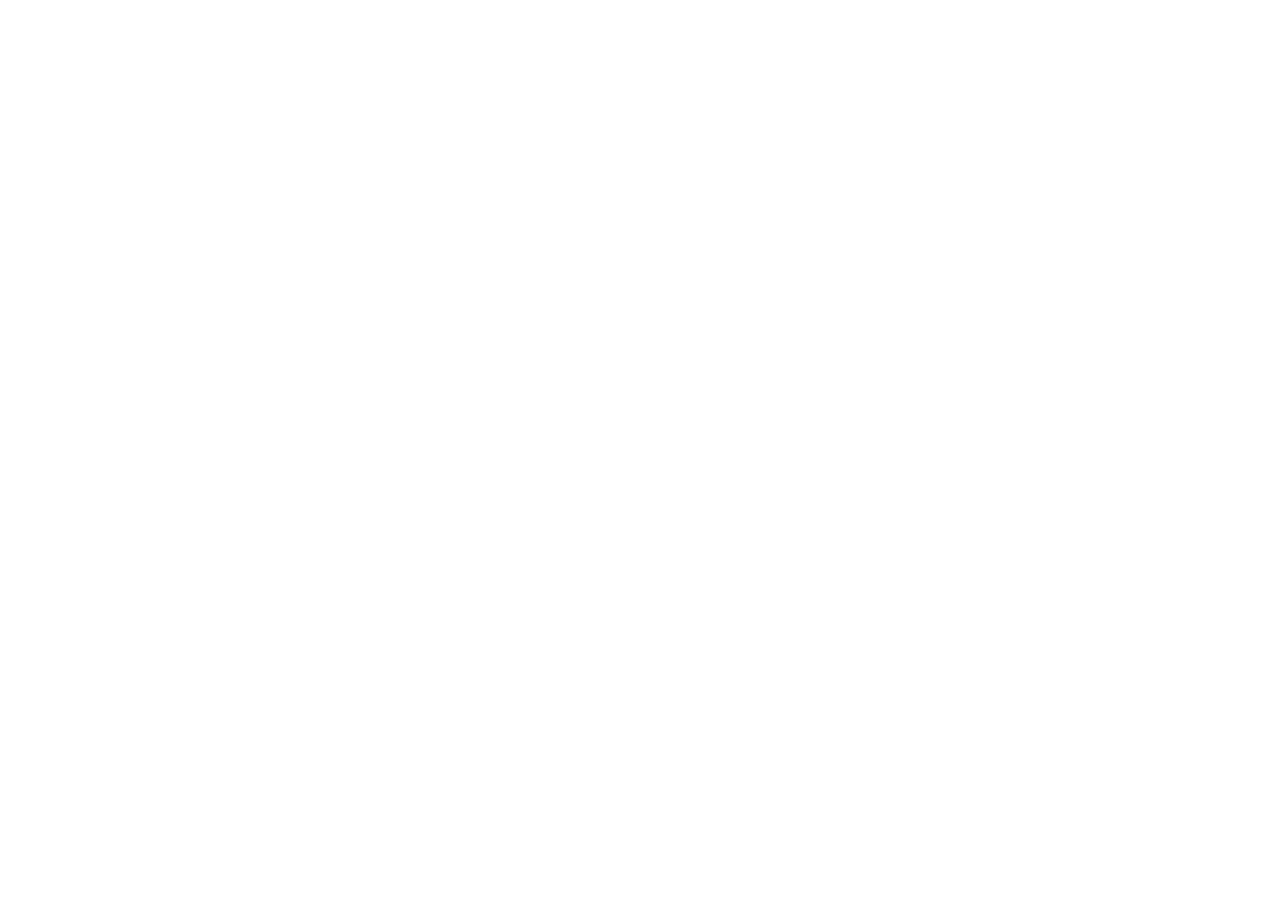
==== index.html @ 2aa34cda "initial commit" ====
<!DOCTYPE html>
<html lang="en">
  <head>
    <meta charset="UTF-8" />
    <meta name="viewport" content="width=device-width, initial-scale=1.0" />
    <title>Botanical Cup</title>
  </head>
  <body></body>
</html>
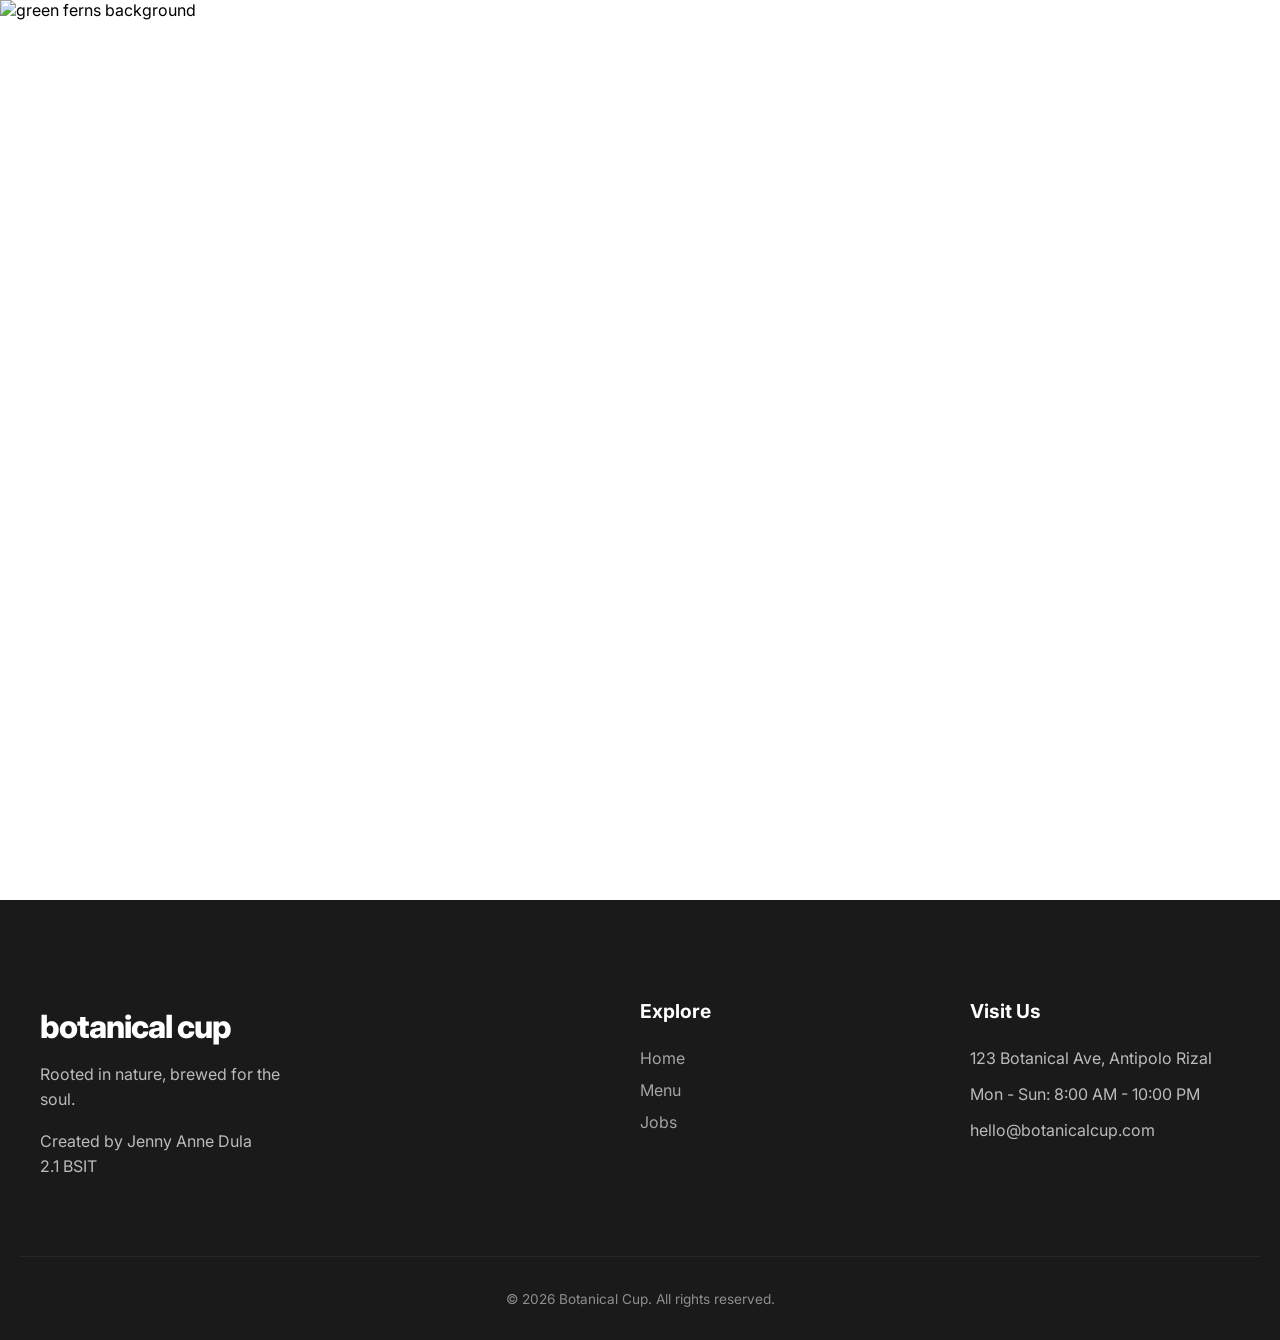
==== commit 7e858096: "updated html and css" ====
--- a/index.html
+++ b/index.html
@@ -3,7 +3,63 @@
   <head>
     <meta charset="UTF-8" />
     <meta name="viewport" content="width=device-width, initial-scale=1.0" />
+    <link rel="stylesheet" href="style.css" />
     <title>Botanical Cup</title>
   </head>
-  <body></body>
+  <body>
+    <header class="hero-container">
+      <nav class="capsule-nav">
+        <div class="nav-inner">
+          <a href="index.html" class="nav-item">Home</a>
+          <a href="menu.html" class="nav-item">Menu</a>
+          <span class="nav-spacer"></span>
+          <a href="job.html" class="nav-item">Jobs</a>
+        </div>
+      </nav>
+
+      <div class="hero-content">
+        <p class="subtitle">Enjoy the taste of</p>
+        <h1>botanical cup</h1>
+        <p class="description">
+          Rooted in nature, brewed for the soul. We believe great coffee
+          shouldn't be complicated, it should just feel like home.
+        </p>
+      </div>
+
+      <img
+        src="images/background-image.jpg"
+        alt="green ferns background"
+        class="hero-bg"
+      />
+    </header>
+    <footer class="main-footer">
+      <div class="footer-container">
+        <div class="footer-brand">
+          <h2 class="footer-logo">botanical cup</h2>
+          <p>Rooted in nature, brewed for the soul.</p>
+          <p>Created by Jenny Anne Dula <br />2.1 BSIT</p>
+        </div>
+
+        <div class="footer-nav">
+          <h3>Explore</h3>
+          <ul>
+            <li><a href="index.html">Home</a></li>
+            <li><a href="menu.html">Menu</a></li>
+            <li><a href="job.html">Jobs</a></li>
+          </ul>
+        </div>
+
+        <div class="footer-contact">
+          <h3>Visit Us</h3>
+          <p>123 Botanical Ave, Antipolo Rizal</p>
+          <p>Mon - Sun: 8:00 AM - 10:00 PM</p>
+          <p>hello@botanicalcup.com</p>
+        </div>
+      </div>
+
+      <div class="footer-bottom">
+        <p>&copy; 2026 Botanical Cup. All rights reserved.</p>
+      </div>
+    </footer>
+  </body>
 </html>
--- a/style.css
+++ b/style.css
@@ -0,0 +1,421 @@
+@import url("https://fonts.googleapis.com/css2?family=Inter:ital,opsz,wght@0,14..32,100..900;1,14..32,100..900&display=swap");
+
+body {
+  padding: 0;
+  margin: 0;
+  font-family: "Inter", sans-serif;
+}
+
+.hero-container {
+  position: relative;
+  width: 100%;
+  height: 100vh;
+  overflow: hidden;
+  display: flex;
+  justify-content: center;
+  align-items: center;
+}
+
+.hero-bg {
+  position: absolute;
+  top: 0;
+  left: 0;
+  width: 100%;
+  height: 100%;
+  object-fit: cover;
+  z-index: 1;
+}
+.hero-content {
+  position: relative;
+  z-index: 5;
+  text-align: center;
+  color: white;
+  width: 90%;
+}
+
+.subtitle {
+  font-size: 1.5rem;
+  margin: 0 0 10px 0;
+  font-weight: 600;
+}
+
+h1 {
+  font-size: clamp(3.5rem, 12vw, 9rem);
+  font-weight: 800;
+  margin: 0;
+  line-height: 0.85;
+  text-transform: lowercase;
+  letter-spacing: -4px;
+}
+
+.description {
+  margin: 25px auto 0;
+  max-width: 520px;
+  font-size: 1.1rem;
+  line-height: 1.7;
+  opacity: 0.9;
+  text-wrap: balance;
+}
+
+.capsule-nav {
+  position: absolute;
+  top: 30px;
+  left: 50%;
+  transform: translateX(-50%);
+  width: 90%;
+  max-width: 1100px;
+  z-index: 20;
+}
+
+.nav-inner {
+  display: flex;
+  align-items: center;
+  background: rgba(255, 255, 255, 0.1);
+  backdrop-filter: blur(12px);
+  -webkit-backdrop-filter: blur(12px);
+  border: 1px solid rgba(255, 255, 255, 0.2);
+  border-radius: 50px;
+  padding: 8px;
+}
+
+.nav-item:hover {
+  background: white;
+  color: black;
+  transform: translateY(-2px);
+}
+
+@media (max-width: 768px) {
+  h1 {
+    font-size: 3.5rem;
+    letter-spacing: -1px;
+  }
+
+  .description {
+    font-size: 1rem;
+    max-width: 100%;
+  }
+
+  .nav-item {
+    padding: 8px 15px;
+    font-size: 0.8rem;
+  }
+}
+
+.nav-item {
+  color: white;
+  text-decoration: none;
+  padding: 10px 25px;
+  border-radius: 50px;
+  font-weight: 600;
+  font-size: 0.9rem;
+  transition: 0.3s;
+  border: 1px solid transparent;
+}
+
+.nav-spacer {
+  flex-grow: 1;
+}
+
+.menu-container {
+  max-width: 1200px;
+  margin: 0 auto;
+  display: grid;
+  grid-template-columns: 1.3fr 1fr;
+  gap: 60px;
+  padding: 80px 20px;
+  align-items: start;
+}
+
+.card-bg {
+  width: 100%;
+  height: 100%;
+  object-fit: contain;
+  display: block;
+  border-radius: 50px;
+}
+
+.list-heading {
+  font-size: 3rem;
+  font-weight: 800;
+  margin-bottom: 20px;
+  color: #4a3728;
+}
+
+.price-list {
+  list-style: none;
+  padding: 0;
+  margin-bottom: 40px;
+}
+
+.price-list li {
+  display: flex;
+  justify-content: space-between;
+  padding: 12px 0;
+  font-size: 1.1rem;
+  border-bottom: 1px solid #eee;
+}
+
+@media (max-width: 768px) {
+  .menu-container {
+    grid-template-columns: 1fr;
+    padding: 40px 20px;
+  }
+
+  .menu-card {
+    height: auto;
+    min-height: 300px;
+  }
+}
+
+.card-content {
+  position: absolute;
+  top: 0;
+  left: 0;
+  width: 100%;
+  height: 100%;
+  padding: 30px;
+  pointer-events: none;
+}
+
+.back-link {
+  display: inline-block;
+  color: white;
+  text-decoration: none;
+  font-size: 0.9rem;
+  font-weight: 500;
+  text-transform: lowercase;
+
+  background: rgba(0, 0, 0, 0.4);
+  backdrop-filter: blur(10px);
+  -webkit-backdrop-filter: blur(10px);
+
+  padding: 10px 22px;
+  border-radius: 50px;
+  border: 1px solid rgba(255, 255, 255, 0.1);
+  transition: transform 0.3s ease;
+}
+
+.back-link:hover {
+  transform: scale(1.05);
+  background: rgba(0, 0, 0, 0.6);
+}
+
+.menu-card {
+  position: relative;
+}
+
+.badge-wrapper {
+  position: absolute;
+  top: 20px;
+  left: 20px;
+  z-index: 999;
+  display: block;
+}
+
+.back-link {
+  display: inline-block;
+  position: relative;
+  z-index: 1000;
+  pointer-events: auto;
+  cursor: pointer;
+
+  color: white;
+  text-decoration: none;
+  background: rgba(0, 0, 0, 0.5);
+  backdrop-filter: blur(10px);
+  padding: 10px 20px;
+  border-radius: 50px;
+}
+
+.back-link:hover {
+  background: rgba(255, 255, 255, 0.2);
+  transform: translateY(-2px);
+}
+
+.job-intro {
+  margin-bottom: 60px;
+}
+
+.job-intro .description {
+  color: #555;
+  font-size: 1.1rem;
+  line-height: 1.6;
+  margin-top: 20px;
+}
+
+.job-listings {
+  display: flex;
+  flex-direction: column;
+  gap: 50px;
+}
+
+.job-item {
+  border-top: 1px solid #eee;
+  padding-top: 30px;
+}
+
+.job-title {
+  font-size: 2.2rem;
+  font-weight: 800;
+  margin-bottom: 15px;
+}
+
+.job-desc {
+  font-size: 1rem;
+  color: #666;
+  line-height: 1.6;
+  margin-bottom: 25px;
+}
+
+.apply-btn {
+  display: inline-block;
+  background: #000;
+  color: #fff;
+  text-decoration: none;
+  padding: 12px 30px;
+  border-radius: 50px;
+  font-weight: 600;
+  font-size: 0.9rem;
+  transition: transform 0.3s ease, background 0.3s ease;
+}
+
+.apply-btn:hover {
+  background: #333;
+  transform: translateY(-3px);
+}
+
+/* Mobile Adjustments */
+@media (max-width: 768px) {
+  .job-title {
+    font-size: 1.8rem;
+  }
+
+  .job-intro .list-heading {
+    font-size: 2rem;
+  }
+}
+
+.main-footer {
+  background-color: #1a1a1a;
+  color: #ffffff;
+  padding: 80px 20px 20px;
+  font-family: "Inter", sans-serif;
+}
+
+.footer-container {
+  max-width: 1200px;
+  margin: 0 auto;
+  display: grid;
+  grid-template-columns: 2fr 1fr 1fr;
+  gap: 60px;
+}
+
+.footer-logo {
+  font-size: 2rem;
+  font-weight: 800;
+  letter-spacing: -1px;
+  margin-bottom: 15px;
+}
+
+.footer-brand p {
+  opacity: 0.7;
+  max-width: 250px;
+  line-height: 1.6;
+}
+
+.footer-nav h3,
+.footer-contact h3 {
+  font-size: 1.2rem;
+  margin-bottom: 25px;
+  font-weight: 700;
+}
+
+.footer-nav ul {
+  list-style: none;
+  padding: 0;
+}
+
+.footer-nav li {
+  margin-bottom: 12px;
+}
+
+.footer-nav a,
+.social-links a {
+  color: white;
+  text-decoration: none;
+  opacity: 0.6;
+  transition: opacity 0.3s;
+}
+
+.footer-nav a:hover,
+.social-links a:hover {
+  opacity: 1;
+}
+
+.footer-contact p {
+  opacity: 0.7;
+  margin-bottom: 10px;
+}
+
+.footer-bottom {
+  margin-top: 60px;
+  padding-top: 20px;
+  border-top: 1px solid rgba(255, 255, 255, 0.1);
+  text-align: center;
+  font-size: 0.85rem;
+  opacity: 0.5;
+}
+
+@media (max-width: 768px) {
+  .footer-container {
+    grid-template-columns: 1fr; /*to fit for mobile*/
+    gap: 40px;
+    text-align: center;
+  }
+
+  .footer-brand p {
+    margin: 0 auto 20px;
+  }
+}
+
+.application-section {
+  background-color: #ffffff;
+  padding: 80px 5%;
+  color: #000;
+}
+
+.form-wrapper {
+  max-width: 600px;
+  margin: 0 auto;
+}
+
+.form-title {
+  font-size: 2.5rem;
+  font-weight: 800;
+  margin-bottom: 10px;
+}
+
+.form-group {
+  margin-bottom: 20px;
+  display: flex;
+  flex-direction: column;
+  gap: 8px;
+}
+
+.form-group input,
+.form-group select {
+  padding: 15px;
+  border: 1px solid #ddd;
+  border-radius: 10px;
+  font-size: 1rem;
+}
+
+.submit-btn {
+  background: #000;
+  color: #fff;
+  padding: 15px 40px;
+  border-radius: 50px;
+  border: none;
+  font-weight: 600;
+  cursor: pointer;
+}
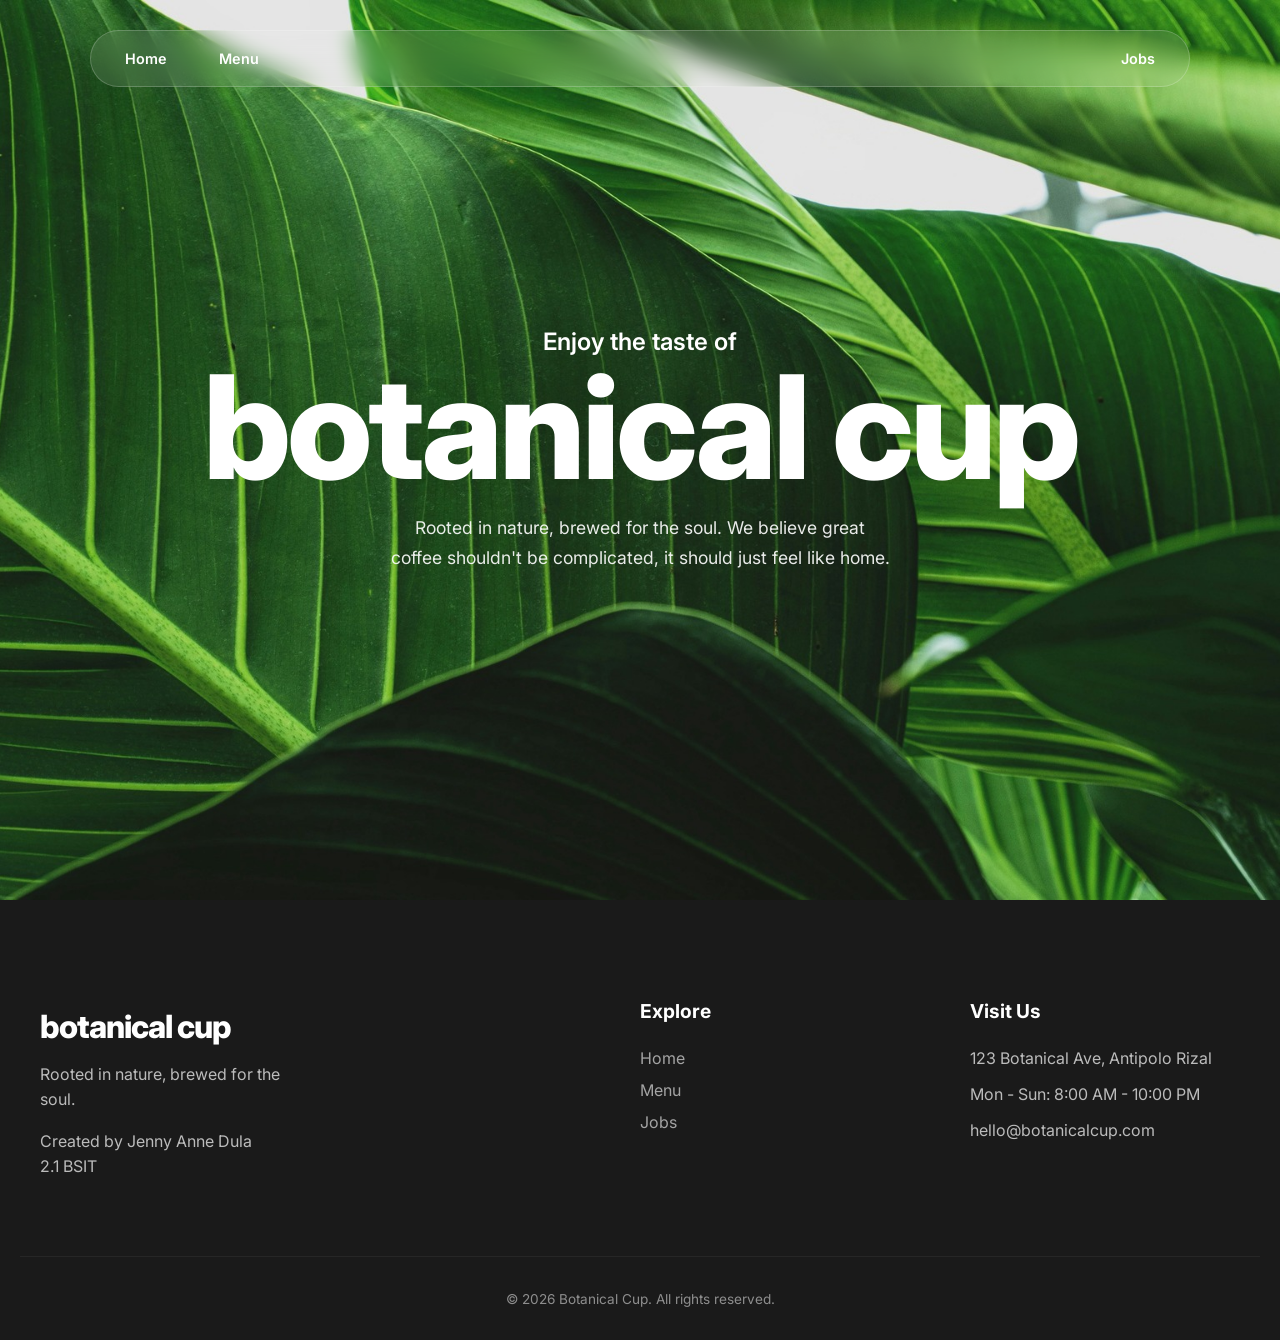
==== commit 4bfdbaa9: "updated main html" ====
--- a/index.html
+++ b/index.html
@@ -27,7 +27,7 @@
       </div>
 
       <img
-        src="images/background-image.jpg"
+        src="background-image.jpg"
         alt="green ferns background"
         class="hero-bg"
       />
